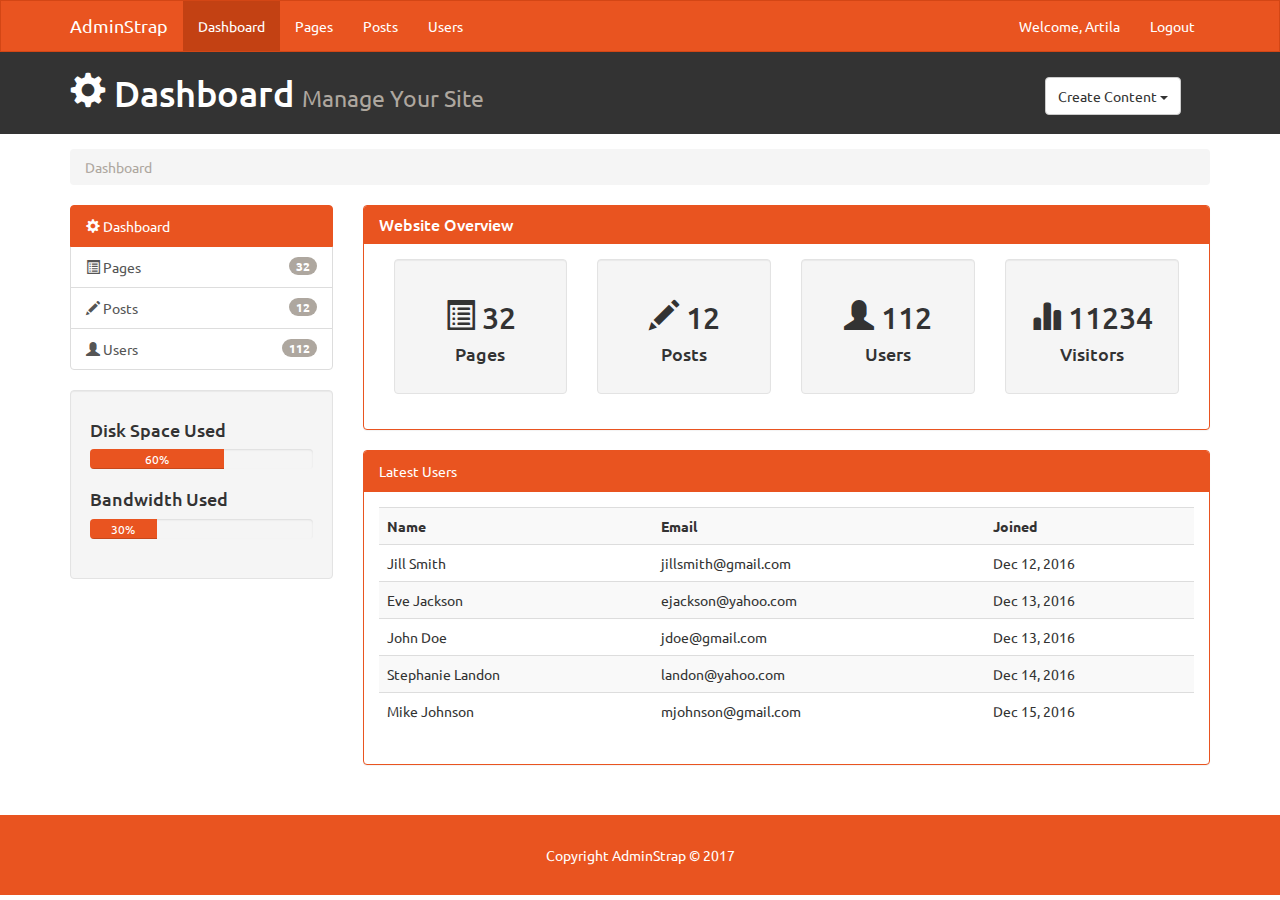
==== index.html @ 77a5e03d "index" ====
<!DOCTYPE html>
<html lang="zh-CN">
  <head>
    <meta charset="utf-8">
    <meta http-equiv="X-UA-Compatible" content="IE=edge">
    <meta name="viewport" content="width=device-width, initial-scale=1">
    <!-- 上述3个meta标签*必须*放在最前面，任何其他内容都*必须*跟随其后！ -->
    <title>Admin Area | Dashboard</title>
    <link rel="stylesheet" href="css/bootstrap.min.css">
		<link rel="stylesheet" href="css/style.css">
  </head>

  <body>
		
    <nav class="navbar navbar-default">
      <div class="container">
        <div class="navbar-header">
          <button type="button" class="navbar-toggle collapsed" data-toggle="collapse" data-target="#navbar" aria-expanded="false" aria-controls="navbar">
            <span class="sr-only">Toggle navigation</span>
            <span class="icon-bar"></span>
            <span class="icon-bar"></span>
            <span class="icon-bar"></span>
          </button>
          <a class="navbar-brand" href="#">AdminStrap</a>
        </div>
        <div id="navbar" class="collapse navbar-collapse">
          <ul class="nav navbar-nav">
            <li class="active"><a href="index.html">Dashboard</a></li>
            <li><a href="pages.html">Pages</a></li>
            <li><a href="posts.html">Posts</a></li>
            <li><a href="users.html">Users</a></li>
          </ul>
          
          <ul class="nav navbar-nav navbar-right">
            <li><a href="#">Welcome, Artila</a></li>
            <li><a href="login.html">Logout</a></li>
          </ul>
        </div><!--/.nav-collapse -->
      </div>
    </nav>

		<header id="header">
			<div class="container">
				<div class="row">
					<div class="col-md-10">
						<h1>
							<span class="glyphicon glyphicon-cog" aria-hidden="true"></span>
							Dashboard 
							<small>Manage Your Site</small>
						</h1>
					</div>
					<div class="col-md-2">
						<div class="dropdown create">
						  <button class="btn btn-default dropdown-toggle" type="button" id="dropdownMenu1" data-toggle="dropdown" aria-haspopup="true" aria-expanded="true">
						    Create Content
						    <span class="caret"></span>
						  </button>
						  <ul class="dropdown-menu" aria-labelledby="dropdownMenu1">
						    <li><a type="button" data-toggle="modal" data-target="#addPage">Add Page</a></li>
						    <li><a href="#">Add Post</a></li>
						    <li><a href="#">Add User</a></li>
						  </ul>
						</div>
					</div>
				</div>
			</div>
		</header>
		
		<section id="breadcrumb">
			<div class="container">
				<ul class="breadcrumb">
					<li class="active">Dashboard</li>
				</ul>
			</div>
		</section>
		
		<section id="main">
			<div class="container">
				<div class="row">
					<div class="col-md-3">
						<div class="list-group">
						  <a href="index.html" class="list-group-item active">
						  	<span class="glyphicon glyphicon-cog" aria-hidden="true"></span>
						    Dashboard
						  </a>
						  <a href="pages.html" class="list-group-item">
						  	<span class="glyphicon glyphicon-list-alt" aria-hidden="true"></span>
						  	Pages
						  	<span class="badge">32</span>
						  </a>
						  <a href="posts.html" class="list-group-item">
						  	<span class="glyphicon glyphicon-pencil" aria-hidden="true"></span>
						  	Posts
						  	<span class="badge">12</span>
						  </a>
						  <a href="users.html" class="list-group-item">
						  	<span class="glyphicon glyphicon-user" aria-hidden="true"></span>
						  	Users
						  	<span class="badge">112</span>
						  </a>
						</div>
					
						<div class="well">
							<h4>Disk Space Used</h4>
							<div class="progress">
							  <div class="progress-bar" role="progressbar" aria-valuenow="60" aria-valuemin="0" aria-valuemax="100" style="width: 60%;">
							    60%
							  </div>
							</div>
							<h4>Bandwidth Used</h4>
							<div class="progress">
							  <div class="progress-bar" role="progressbar" aria-valuenow="60" aria-valuemin="0" aria-valuemax="100" style="width: 30%;">
							    30%
							  </div>
							</div>
						</div>
					</div>
					<div class="col-md-9">
						<!-- Website Overview -->
						<div class="panel panel-primary">
						  <div class="panel-heading">
						    <h3 class="panel-title">Website Overview</h3>
						  </div>
						  <div class="panel-body">
						    <div class="col-md-3">
						    	<div class="well dash-box">
						    		<h2>
						    			<span class="glyphicon glyphicon-list-alt" aria-hidden="true"></span>
						    			32
						    		</h2>
						    		<h4>Pages</h4>
						    	</div>
						    </div>
						  	<div class="col-md-3">
						    	<div class="well dash-box">
						    		<h2>
						    			<span class="glyphicon glyphicon-pencil" aria-hidden="true"></span>
						  				12
						    		</h2>
						    		<h4>Posts</h4>
						    	</div>						  		
						  	</div>
						  	<div class="col-md-3">
						    	<div class="well dash-box">
						    		<h2>
						    			<span class="glyphicon glyphicon-user" aria-hidden="true"></span>
						  				112
						    		</h2>
						    		<h4>Users</h4>
						    	</div>						  		
						  	</div>
						  	<div class="col-md-3">
						    	<div class="well dash-box">
						    		<h2>
						    			<span class="glyphicon glyphicon-stats" aria-hidden="true"></span>
						  				11234
						    		</h2>
						    		<h4>Visitors</h4>
						    	</div>						  		
						  	</div>						  	
						  </div>
						</div>
						
						<!-- Latest Users -->
						<div class="panel panel-primary">
						  <div class="panel-heading">Latest Users</div>
						  <div class="panel-body">
						    <table class="table table-striped table-hover">
                  <tr>
                    <th>Name</th>
                    <th>Email</th>
                    <th>Joined</th>
                  </tr>
                  <tr>
                    <td>Jill Smith</td>
                    <td>jillsmith@gmail.com</td>
                    <td>Dec 12, 2016</td>
                  </tr>
                  <tr>
                    <td>Eve Jackson</td>
                    <td>ejackson@yahoo.com</td>
                    <td>Dec 13, 2016</td>
                  </tr>
                  <tr>
                    <td>John Doe</td>
                    <td>jdoe@gmail.com</td>
                    <td>Dec 13, 2016</td>
                  </tr>
                  <tr>
                    <td>Stephanie Landon</td>
                    <td>landon@yahoo.com</td>
                    <td>Dec 14, 2016</td>
                  </tr>
                  <tr>
                    <td>Mike Johnson</td>
                    <td>mjohnson@gmail.com</td>
                    <td>Dec 15, 2016</td>
                  </tr>
                </table>
						  </div>
						</div>
					</div>
				</div>
			</div>
		</section>
		
		<footer id="footer">
			 <p>Copyright AdminStrap &copy; 2017</p>
		</footer>
		
		<!-- Modals -->
		
		<!-- Add Pages -->
		
		<div class="modal fade" id="addPage">
		  <div class="modal-dialog">
		    <div class="modal-content">
		      <div class="modal-header">
		        <button type="button" class="close" data-dismiss="modal" aria-hidden="true">&times;</button>
		        <h4 class="modal-title">Add Page</h4>
		      </div>
		      <div class="modal-body">
		        <form>
		        	<div class="form-group">
						    <label>Page Title</label>
						    <input type="text" class="form-control" placeholder="Page Title">
						  </div>
						  <div class="form-group">
						    <label>Page Body</label>
						    <textarea name="editorPage" class="form-control" placeholder="Page Body"></textarea>
						  </div>
						  <div class="checkbox">
			          <label>
			            <input type="checkbox"> Published
			          </label>
			        </div>
			        <div class="form-group">
			          <label>Meta Tags</label>
			          <input type="text" class="form-control" placeholder="Add Some Tags...">
			        </div>
			        <div class="form-group">
			          <label>Meta Description</label>
			          <input type="text" class="form-control" placeholder="Add Meta Description...">
			        </div>
		        </form>
		      </div>
		      <div class="modal-footer">
		        <button type="button" class="btn btn-default" data-dismiss="modal">Close</button>
		        <button type="submit" class="btn btn-primary">Save changes</button>
		      </div>
		    </div>
		  </div>
		</div>

    <script src="http://libs.baidu.com/jquery/2.0.0/jquery.min.js"></script>
    <script src="js/bootstrap.min.js"></script>
    <script src="http://cdn.ckeditor.com/4.6.1/standard/ckeditor.js"></script>
    <script>
    	CKEDITOR.replace( 'editorPage' );
    </script>
  </body>
</html>
---- css/style.css ----
/* navbar */

.navbar {
	margin-bottom: 0;
	border-radius: 0;
}

/* header */

#header {
	padding-bottom: 10px;
	margin-bottom: 15px;
	background: #333;
	color: #fff;
}

#header .create {
	padding-top: 25px;
}

.btn-default {
    color: #333;
    background-color: #fff;
    border-color: #ccc;
}

/* progress */

.dash-box{
  text-align:center;
}

/* footer */

#footer {
	margin-top: 30px;
	padding: 30px;
  text-align: center;
	background: #e95420;
	border-color: #e95420;
	color: #fff;
}
#footer p {
	margin: 0;
}

/* text-center */

.text-center {
	text-align: center;
}
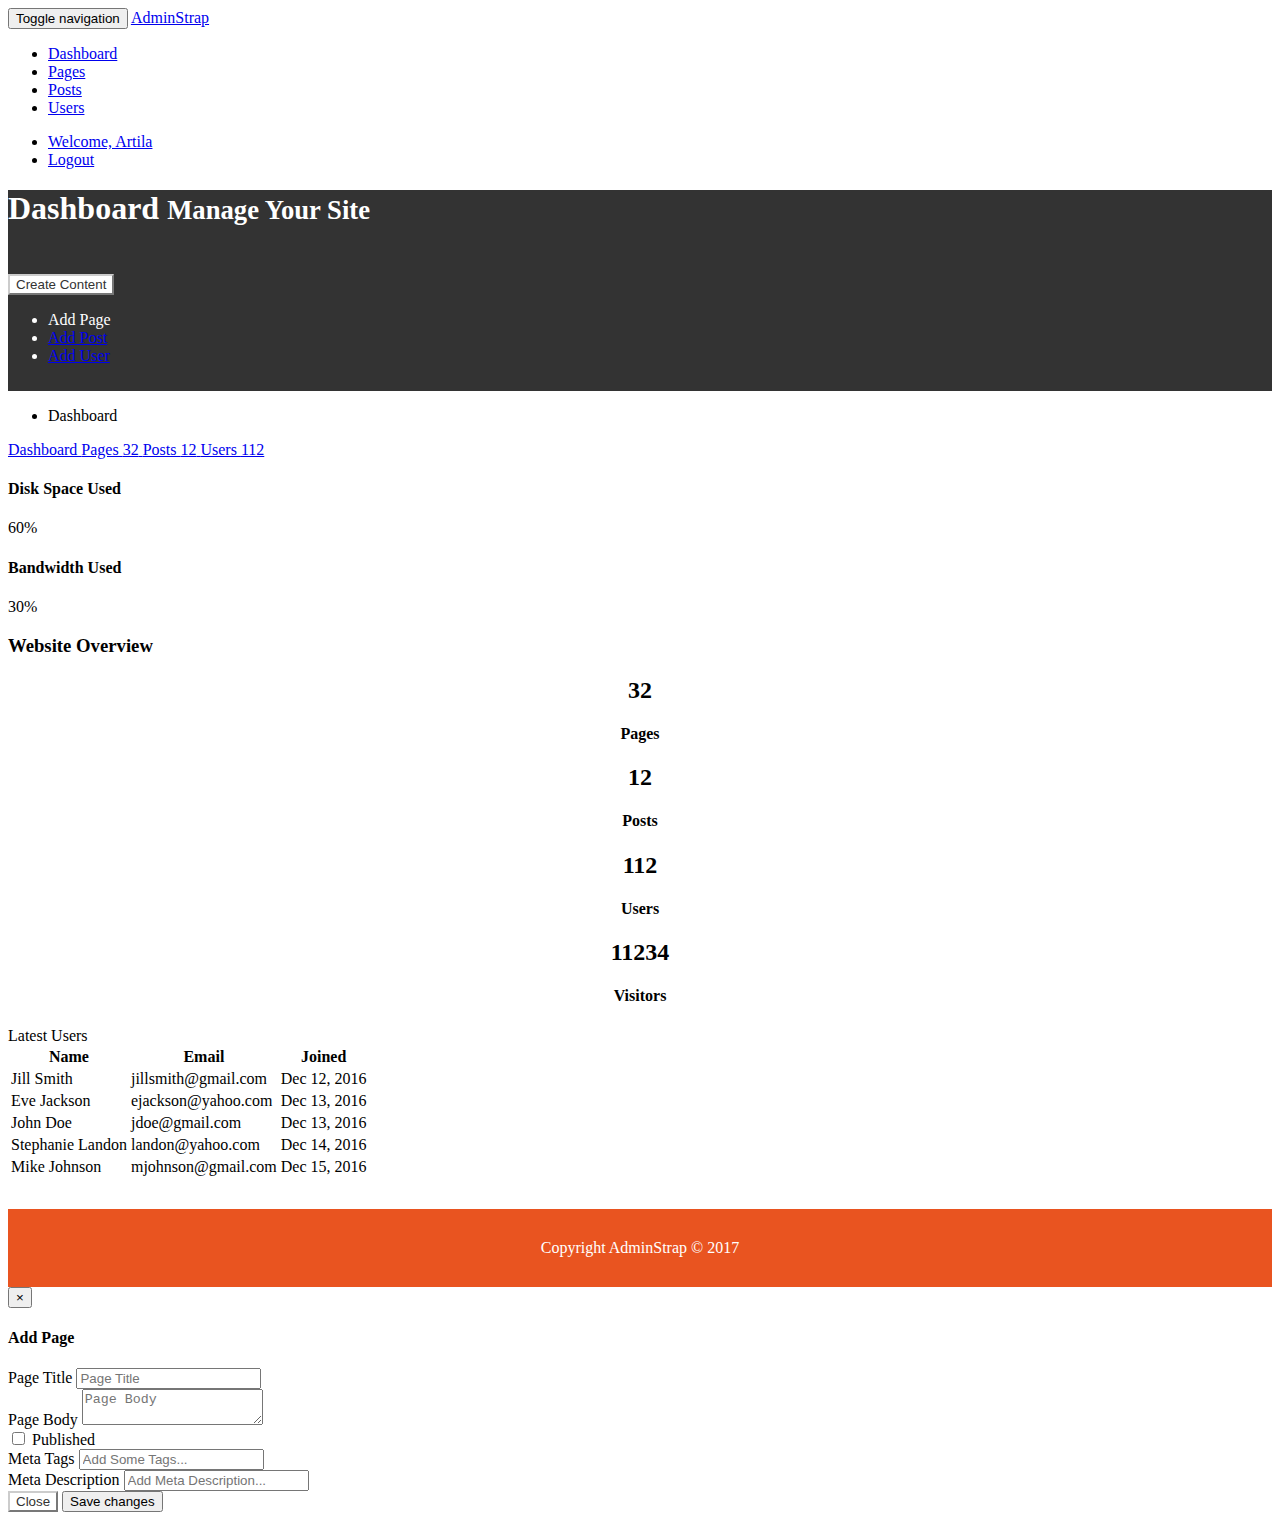
==== commit ff568ddf: "修改" ====
--- a/index.html
+++ b/index.html
@@ -253,9 +253,9 @@
 		  </div>
 		</div>
 
-    <script src="http://libs.baidu.com/jquery/2.0.0/jquery.min.js"></script>
-    <script src="js/bootstrap.min.js"></script>
-    <script src="http://cdn.ckeditor.com/4.6.1/standard/ckeditor.js"></script>
+    <script src="plugins/jquery.min.js"></script>
+    <script src="plugins/bootstrap/js/bootstrap.min.js"></script>
+    <script src="plugins/ckeditor.js"></script>
     <script>
     	CKEDITOR.replace( 'editorPage' );
     </script>
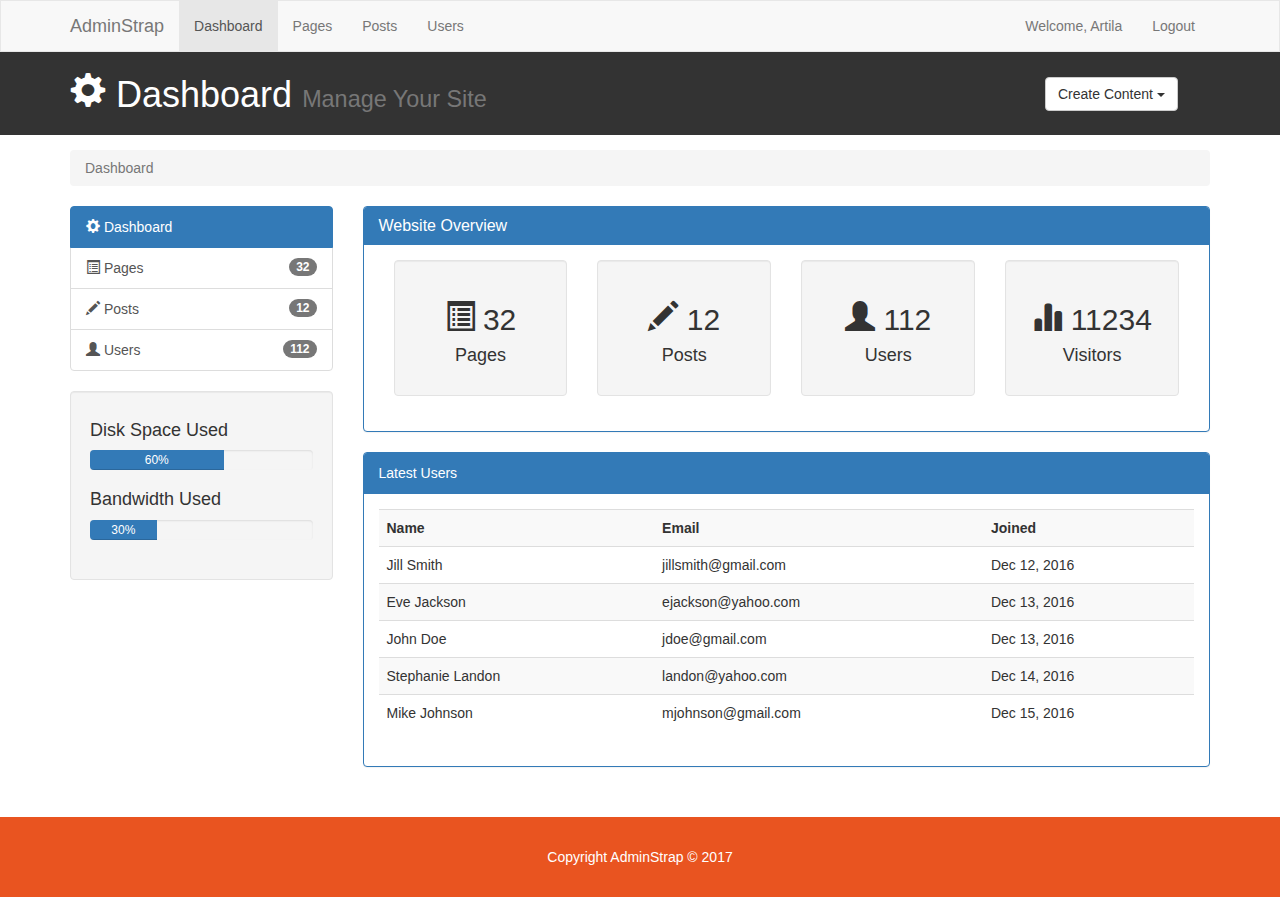
==== commit 92e79805: "修改" ====
--- a/index.html
+++ b/index.html
@@ -7,7 +7,7 @@
     <meta name="viewport" content="width=device-width, initial-scale=1">
     <!-- 上述3个meta标签*必须*放在最前面，任何其他内容都*必须*跟随其后！ -->
     <title>Admin Area | Dashboard</title>
-    <link rel="stylesheet" href="css/bootstrap.min.css">
+    <link rel="stylesheet" href="plugins/bootstrap/css/bootstrap.min.css">
 		<link rel="stylesheet" href="css/style.css">
   </head>
 
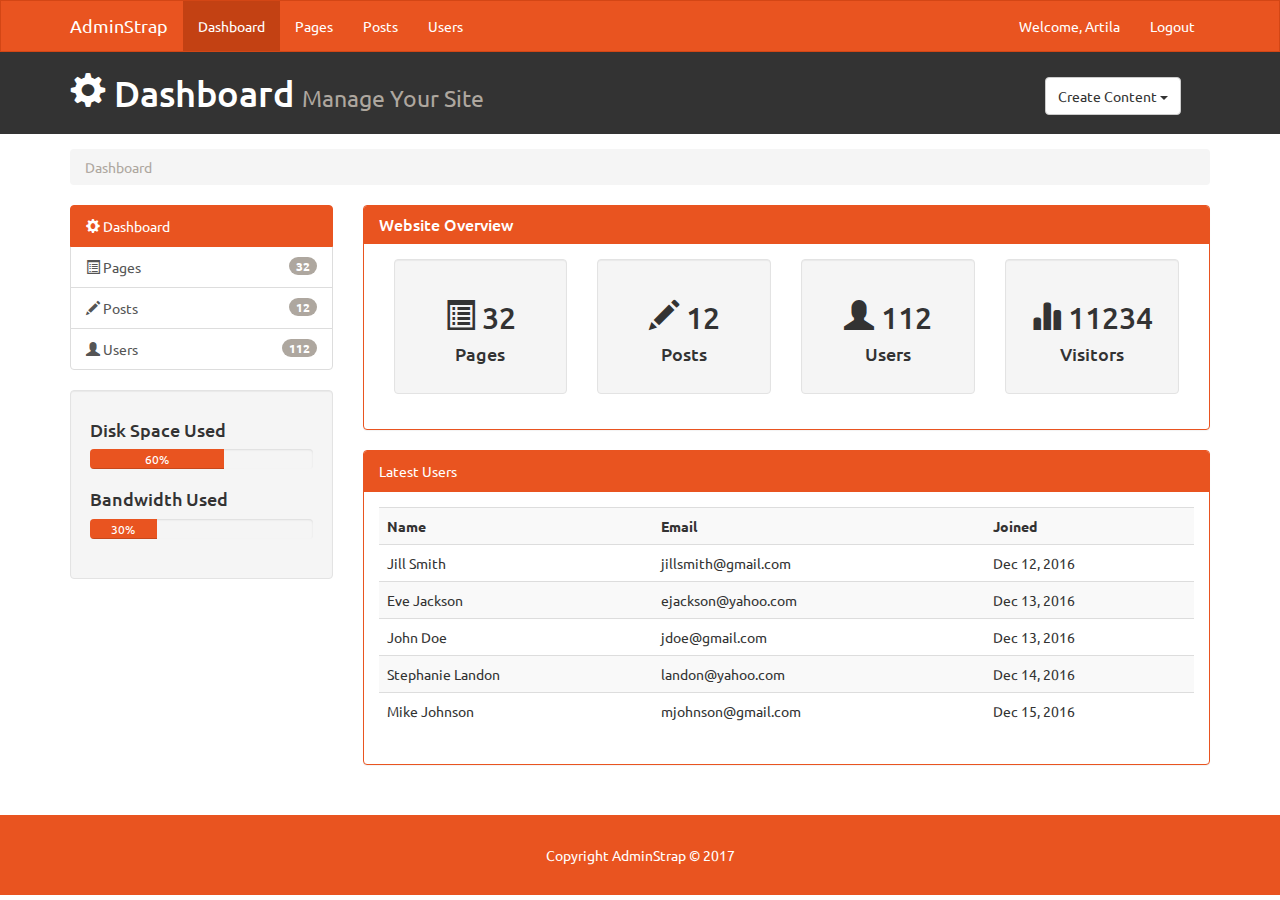
==== commit 73a60d96: "修改" ====
--- a/index.html
+++ b/index.html
@@ -255,7 +255,7 @@
 
     <script src="plugins/jquery.min.js"></script>
     <script src="plugins/bootstrap/js/bootstrap.min.js"></script>
-    <script src="plugins/ckeditor.js"></script>
+    <script src="plugins/ckeditor/ckeditor.js"></script>
     <script>
     	CKEDITOR.replace( 'editorPage' );
     </script>
--- a/css/style.css
+++ b/css/style.css
@@ -49,3 +49,8 @@
 .text-center {
 	text-align: center;
 }
+
+/* 弹出框 */
+.modal.in .modal-dialog {
+	z-index: 1041;
+}
